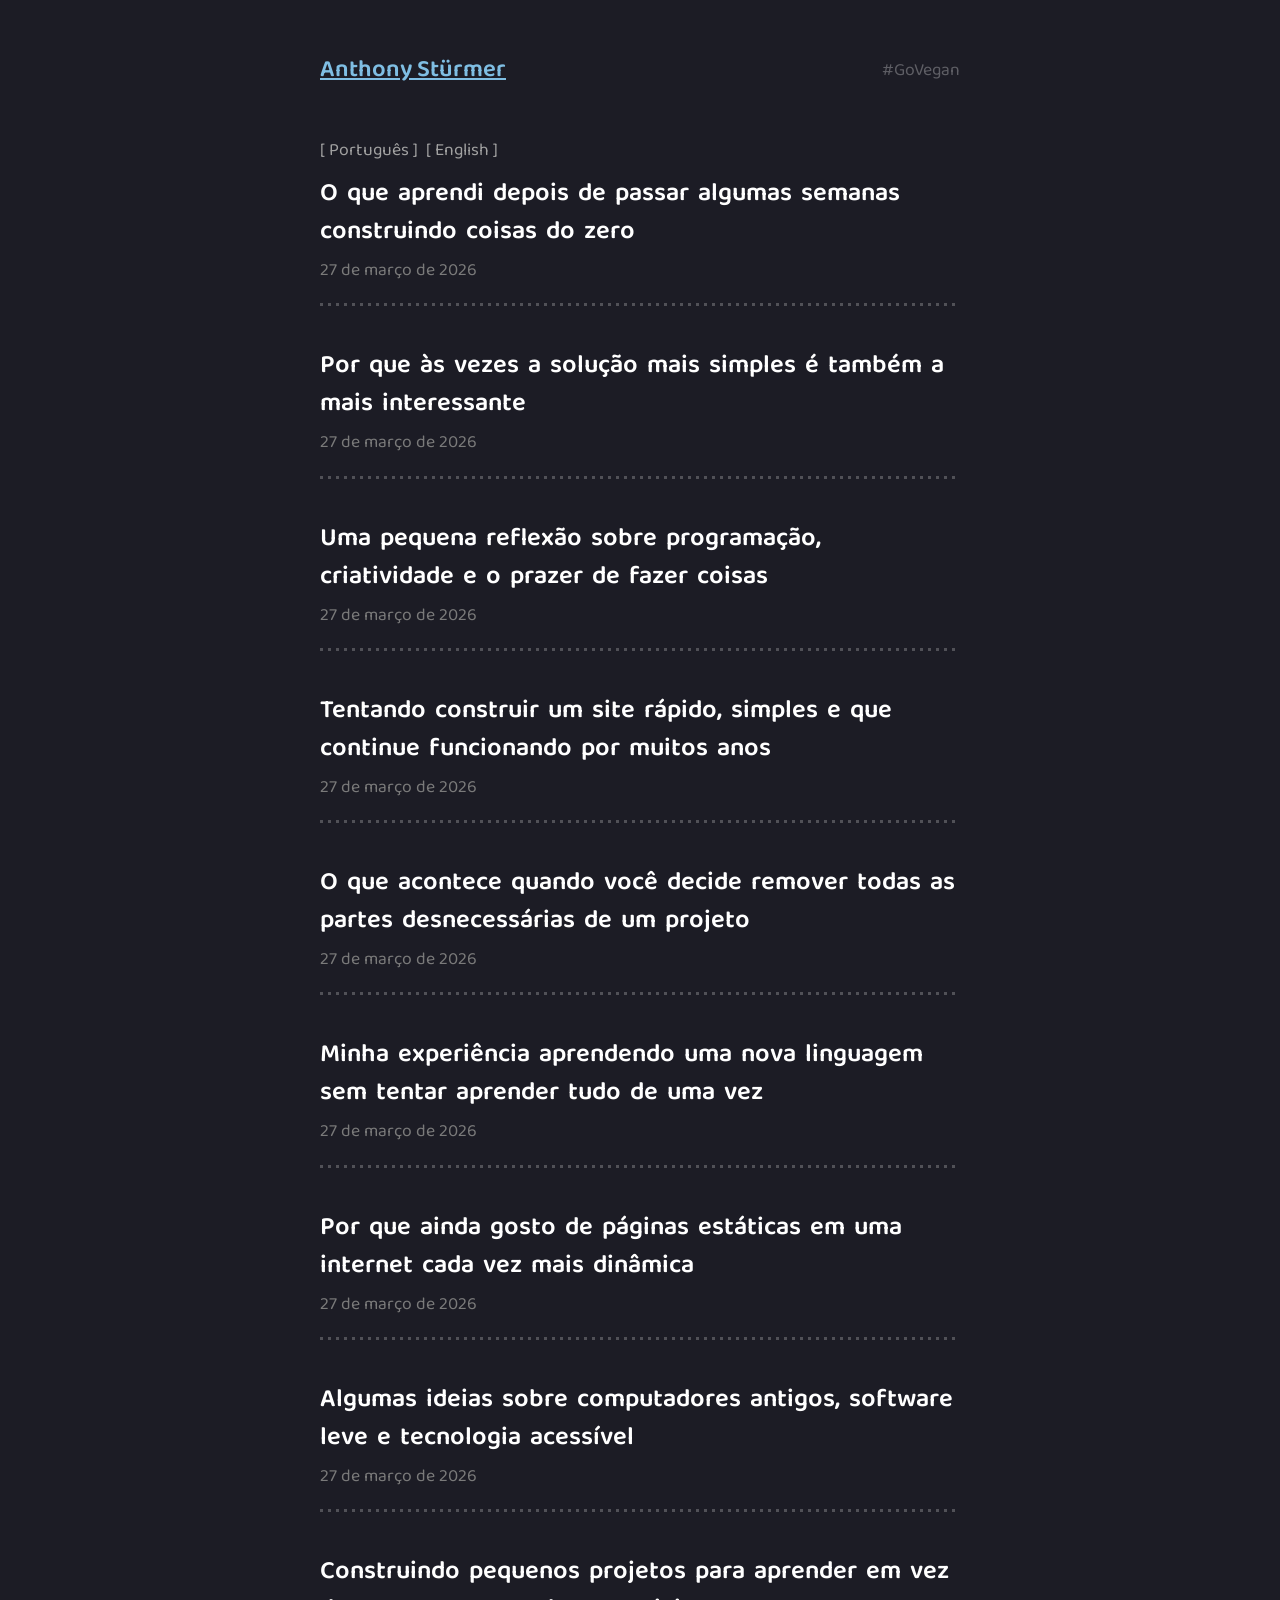
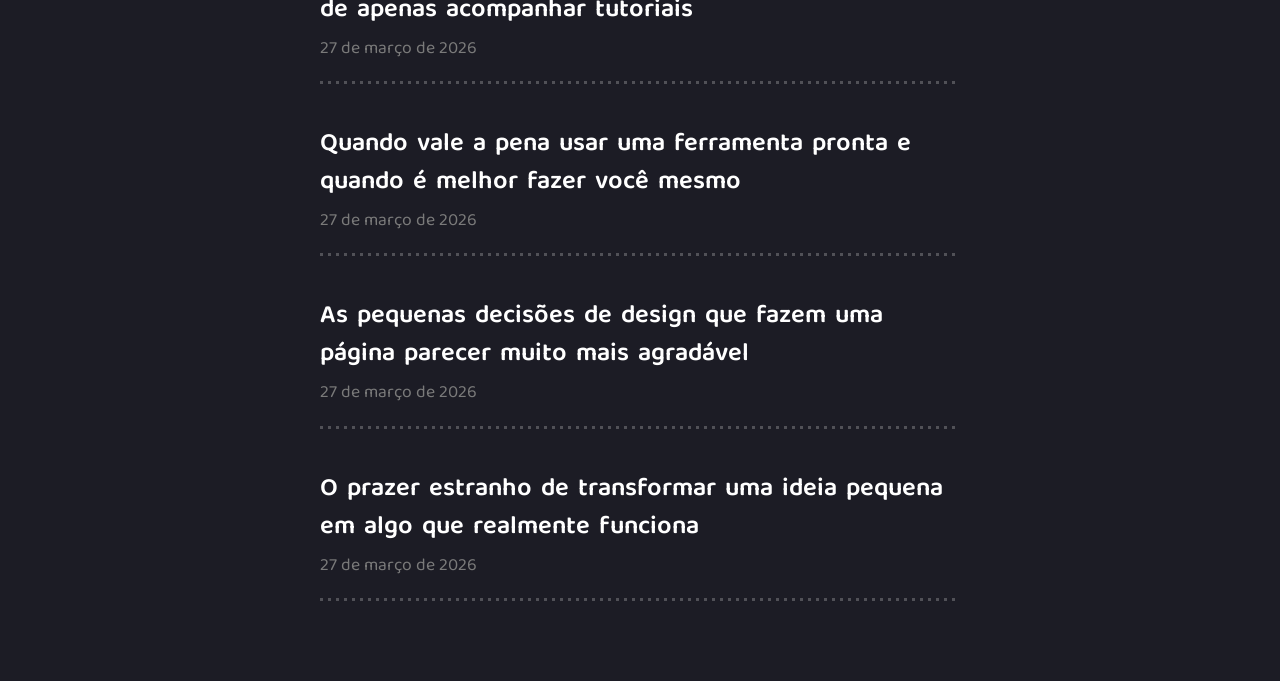
==== index.html @ 8fd53b9c "add initial files" ====
<!DOCTYPE html>
<html lang="en">
<head>


    <meta charset="UTF-8">
    <meta name="viewport" content="width=device-width, initial-scale=1.0">
    <title>Anthony Stürmer</title>
    <link rel="stylesheet" href="/global.css">
    <link rel="stylesheet" href="/index.css">


    <link rel="preconnect" href="https://fonts.googleapis.com" />
    <link rel="preconnect" href="https://fonts.gstatic.com" crossorigin />
    <link
      href="https://fonts.googleapis.com/css2?family=Atkinson+Hyperlegible+Next:ital,wght@0,200..800;1,200..800&display=swap"
      rel="stylesheet"
    />

 <link href="https://fonts.googleapis.com/css2?family=Baloo+2:wght@400..800&display=swap" rel="stylesheet">


<link rel="preconnect" href="https://fonts.googleapis.com">
<link rel="preconnect" href="https://fonts.gstatic.com" crossorigin>
<link href="https://fonts.googleapis.com/css2?family=Fraunces:ital,opsz,wght@0,9..144,100..900;1,9..144,100..900&family=Fredoka:wght@300..700&display=swap" rel="stylesheet">


<link rel="preconnect" href="https://fonts.googleapis.com">
<link rel="preconnect" href="https://fonts.gstatic.com" crossorigin>
<link href="https://fonts.googleapis.com/css2?family=Baloo+2:wght@400..800&family=Pixelify+Sans:wght@400..700&display=swap" rel="stylesheet">
</head>
<body>

    <div class="main-container">
    <header>
        <h1 class="website-name">Anthony Stürmer</h1>

        <p class="go-vegan">#GoVegan</p>

    </header>

    <nav class="page-options" aria-label="Opções da página">
        <a href="#pt">[ Português ]</a>
        <a href="#en">[ English ]</a>
    </nav>
     

<main>
   
    <a href="templates/posts.html">
        <p>O que aprendi depois de passar algumas semanas construindo coisas do zero</p>
        <time datetime="2026-03-27">27 de março de 2026</time>
    </a>

    <a>
        <p>Por que às vezes a solução mais simples é também a mais interessante</p>
        <time datetime="2026-03-27">27 de março de 2026</time>
    </a>

    <a>
        <p>Uma pequena reflexão sobre programação, criatividade e o prazer de fazer coisas</p>
        <time datetime="2026-03-27">27 de março de 2026</time>
    </a>

    <a>
        <p>Tentando construir um site rápido, simples e que continue funcionando por muitos anos</p>
        <time datetime="2026-03-27">27 de março de 2026</time>
    </a>

    <a>
        <p>O que acontece quando você decide remover todas as partes desnecessárias de um projeto</p>
        <time datetime="2026-03-27">27 de março de 2026</time>
    </a>

    <a>
        <p>Minha experiência aprendendo uma nova linguagem sem tentar aprender tudo de uma vez</p>
        <time datetime="2026-03-27">27 de março de 2026</time>
    </a>

    <a>
        <p>Por que ainda gosto de páginas estáticas em uma internet cada vez mais dinâmica</p>
        <time datetime="2026-03-27">27 de março de 2026</time>
    </a>

    <a>
        <p>Algumas ideias sobre computadores antigos, software leve e tecnologia acessível</p>
        <time datetime="2026-03-27">27 de março de 2026</time>
    </a>

    <a>
        <p>Construindo pequenos projetos para aprender em vez de apenas acompanhar tutoriais</p>
        <time datetime="2026-03-27">27 de março de 2026</time>
    </a>

    <a>
        <p>Quando vale a pena usar uma ferramenta pronta e quando é melhor fazer você mesmo</p>
        <time datetime="2026-03-27">27 de março de 2026</time>
    </a>

    <a>
        <p>As pequenas decisões de design que fazem uma página parecer muito mais agradável</p>
        <time datetime="2026-03-27">27 de março de 2026</time>
    </a>

    <a>
        <p>O prazer estranho de transformar uma ideia pequena em algo que realmente funciona</p>
        <time datetime="2026-03-27">27 de março de 2026</time>
    </a>
</main>

    </div>

</body>
</html>
---- global.css ----
/* NORMALIZE: */

*,
*::before,
*::after {
    box-sizing: border-box;
}

html {
    line-height: 1.15;
    -webkit-text-size-adjust: 100%;
}

body {
    margin: 0;
}

main {
    display: block;
}

h1,
h2,
h3,
h4,
h5,
h6,
p,
figure,
blockquote {
    margin: 0;
}

ul,
ol {
    margin: 0;
    padding: 0;
    list-style: none;
}

a {
    color: inherit;
}

img,
picture,
video,
canvas,
svg {
    display: block;
    max-width: 100%;
}

button,
input,
textarea,
select {
    font: inherit;
}

button,
input,
textarea,
select {
    margin: 0;
}

button {
    cursor: pointer;
}

textarea {
    resize: vertical;
}

[hidden] {
    display: none !important;
}


/* GLOBAL CUSTON STYLES */ 

body {
    background-color: #1c1c25;
    display: flex;
    flex-direction: column;
    align-items: center;
}

* {
   
    color: white;
    font-family: "Baloo 2";
    font-weight: 100;
    
}

.website-name {

    font-size: 1.5rem;
    color: rgb(127, 190, 227);    
    font-weight: 500;
    text-decoration: none;
    font-weight: 600;
    text-decoration: underline;

}

.go-vegan {
    font-size: 1.1rem;
    color: rgba(255, 255, 255, 0.294);
}

.page-options {
    display: flex;
    flex-direction: row;
    gap: 8px;
    padding-bottom: 14px;
   
   
}

.page-options > button {
    background-color: transparent;
    border: 0px;
    padding: 0px;
    color: rgb(161, 161, 161);
    font-size: 1.1rem;
}

.page-options > a {
    text-decoration: none;
    color: rgb(161, 161, 161);
    font-size: 1.1rem;
}

.page-options > button:hover, .page-options > a:hover {
    text-decoration: underline;
}
---- index.css ----
main {
    display: flex;
    flex-direction: column;  
    gap: 40px;
}

main > a {
    display: flex;
    flex-direction: column;
    gap: 10px;
    align-items: center;
    padding-bottom: 26px;
        background: repeating-linear-gradient(
        to right,
        #ffffff3b 0,
        #ffffff3b 3px,
        transparent 3px,
        transparent 8px
    );
    background-size: 100% 3px;
    background-position: bottom;
    background-repeat: no-repeat;



    cursor: pointer;
    text-decoration: none;
    
}

a > p {
    word-spacing: 4px;
    line-height: 38px;
    color: rgb(255, 255, 255);
    font-size: 1.6rem;
    text-decoration: none;
    font-weight: 600;
}

a > time {
    color: rgb(122, 122, 122);
    font-size: 1.1rem;
    width: 100%;
}


header {
    width: 100%;
    height: 140px;
    display: flex;
    align-items: center;
    justify-content: space-between;
}

h1 {
    font-size: 1.5rem;
    color: rgb(53, 195, 202);
    font-weight: 600;

}

.main-container {
    display: flex;
    flex-direction: column;
    width: 90%;
    max-width: 640px;
    min-height: 100vh;
    margin-bottom: 80px;
}
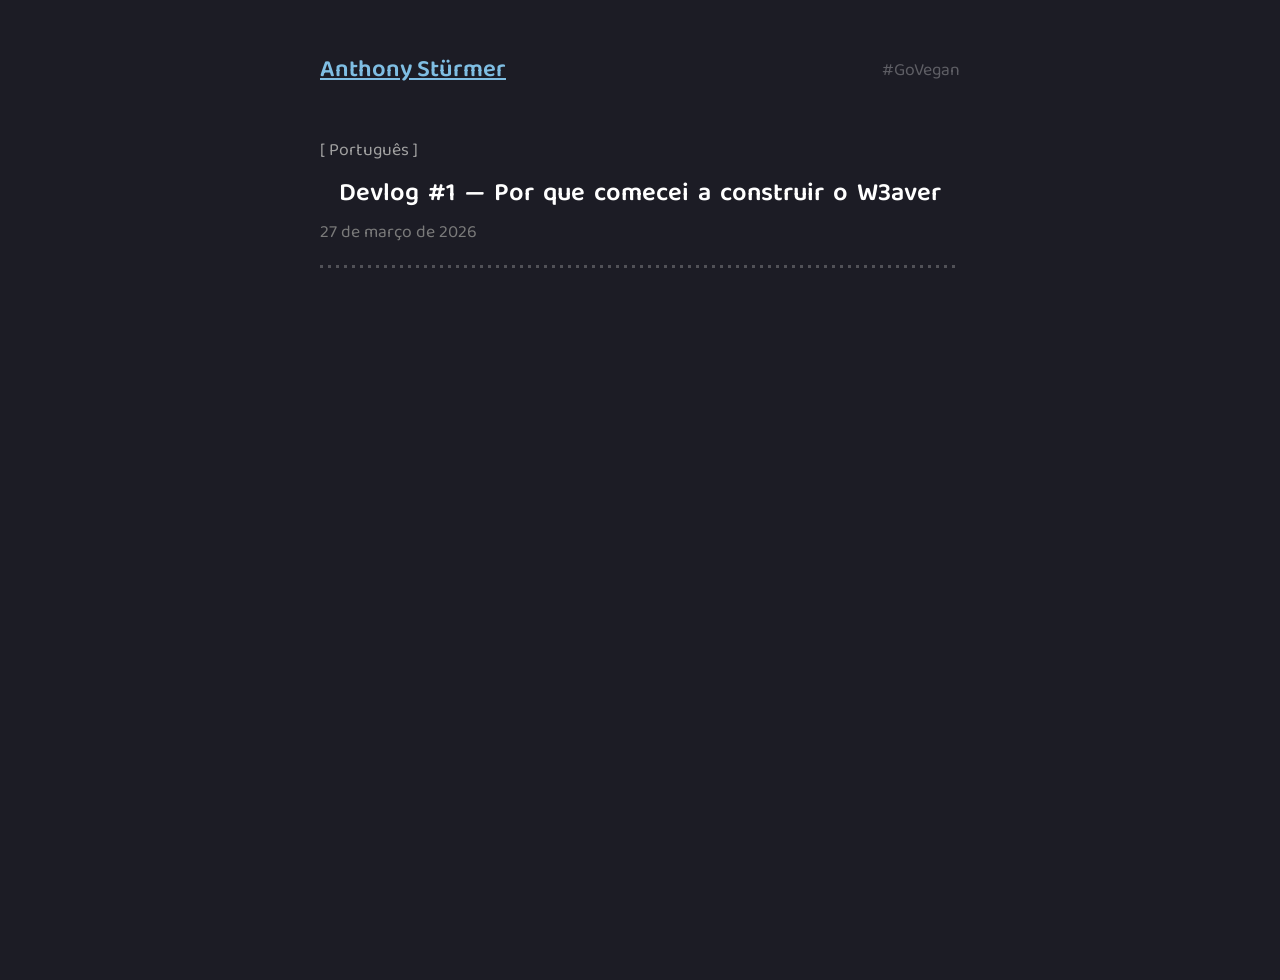
==== commit 6fa704c1: "post de exemplo para o Sebrae Supernova" ====
--- a/index.html
+++ b/index.html
@@ -6,8 +6,8 @@
     <meta charset="UTF-8">
     <meta name="viewport" content="width=device-width, initial-scale=1.0">
     <title>Anthony Stürmer</title>
-    <link rel="stylesheet" href="/global.css">
-    <link rel="stylesheet" href="/index.css">
+    <link rel="stylesheet" href="global.css">
+    <link rel="stylesheet" href="index.css">
 
 
     <link rel="preconnect" href="https://fonts.googleapis.com" />
@@ -41,71 +41,17 @@
 
     <nav class="page-options" aria-label="Opções da página">
         <a href="#pt">[ Português ]</a>
-        <a href="#en">[ English ]</a>
+     <!--<a href="#en">[ English ]</a>-->
     </nav>
      
 
 <main>
    
-    <a href="templates/posts.html">
-        <p>O que aprendi depois de passar algumas semanas construindo coisas do zero</p>
+    <a href="/templates/posts.html">
+        <p>Devlog #1 — Por que comecei a construir o W3aver</p>
         <time datetime="2026-03-27">27 de março de 2026</time>
     </a>
 
-    <a>
-        <p>Por que às vezes a solução mais simples é também a mais interessante</p>
-        <time datetime="2026-03-27">27 de março de 2026</time>
-    </a>
-
-    <a>
-        <p>Uma pequena reflexão sobre programação, criatividade e o prazer de fazer coisas</p>
-        <time datetime="2026-03-27">27 de março de 2026</time>
-    </a>
-
-    <a>
-        <p>Tentando construir um site rápido, simples e que continue funcionando por muitos anos</p>
-        <time datetime="2026-03-27">27 de março de 2026</time>
-    </a>
-
-    <a>
-        <p>O que acontece quando você decide remover todas as partes desnecessárias de um projeto</p>
-        <time datetime="2026-03-27">27 de março de 2026</time>
-    </a>
-
-    <a>
-        <p>Minha experiência aprendendo uma nova linguagem sem tentar aprender tudo de uma vez</p>
-        <time datetime="2026-03-27">27 de março de 2026</time>
-    </a>
-
-    <a>
-        <p>Por que ainda gosto de páginas estáticas em uma internet cada vez mais dinâmica</p>
-        <time datetime="2026-03-27">27 de março de 2026</time>
-    </a>
-
-    <a>
-        <p>Algumas ideias sobre computadores antigos, software leve e tecnologia acessível</p>
-        <time datetime="2026-03-27">27 de março de 2026</time>
-    </a>
-
-    <a>
-        <p>Construindo pequenos projetos para aprender em vez de apenas acompanhar tutoriais</p>
-        <time datetime="2026-03-27">27 de março de 2026</time>
-    </a>
-
-    <a>
-        <p>Quando vale a pena usar uma ferramenta pronta e quando é melhor fazer você mesmo</p>
-        <time datetime="2026-03-27">27 de março de 2026</time>
-    </a>
-
-    <a>
-        <p>As pequenas decisões de design que fazem uma página parecer muito mais agradável</p>
-        <time datetime="2026-03-27">27 de março de 2026</time>
-    </a>
-
-    <a>
-        <p>O prazer estranho de transformar uma ideia pequena em algo que realmente funciona</p>
-        <time datetime="2026-03-27">27 de março de 2026</time>
-    </a>
 </main>
 
     </div>
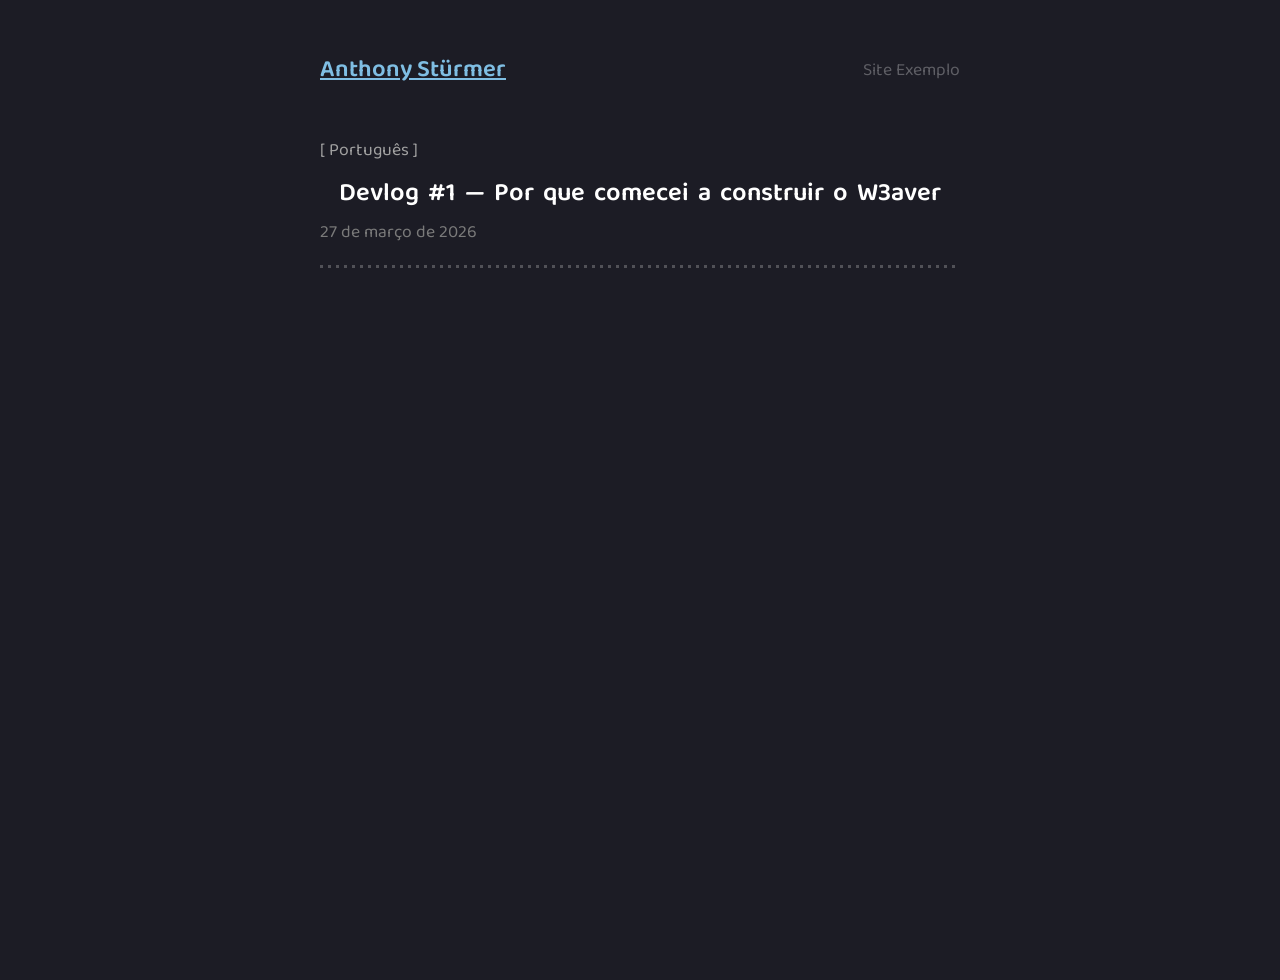
==== commit 3737e6c8: "adição do aviso "site exemplo"" ====
--- a/index.html
+++ b/index.html
@@ -35,7 +35,7 @@
     <header>
         <h1 class="website-name">Anthony Stürmer</h1>
 
-        <p class="go-vegan">#GoVegan</p>
+        <p class="go-vegan">Site Exemplo</p>
 
     </header>
 
@@ -47,7 +47,7 @@
 
 <main>
    
-    <a href="/templates/posts.html">
+    <a href="./templates/posts.html">
         <p>Devlog #1 — Por que comecei a construir o W3aver</p>
         <time datetime="2026-03-27">27 de março de 2026</time>
     </a>
